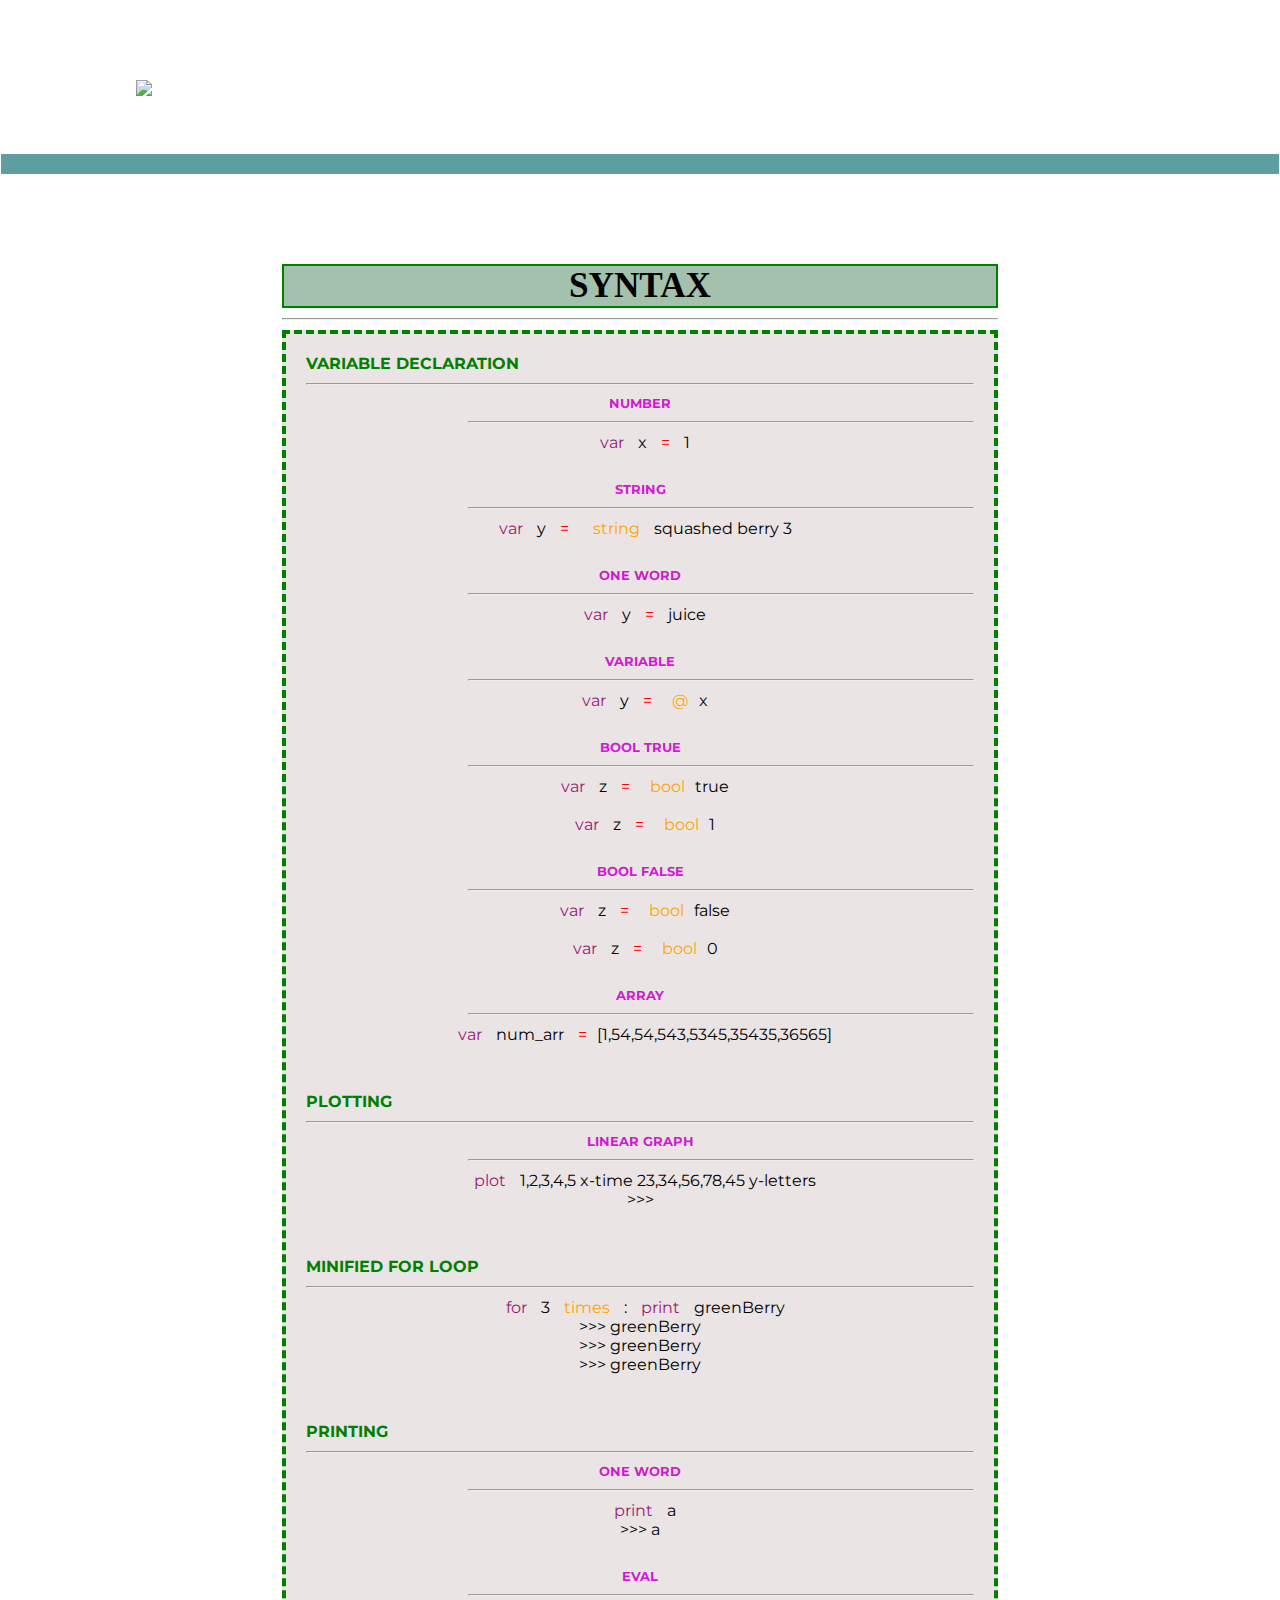
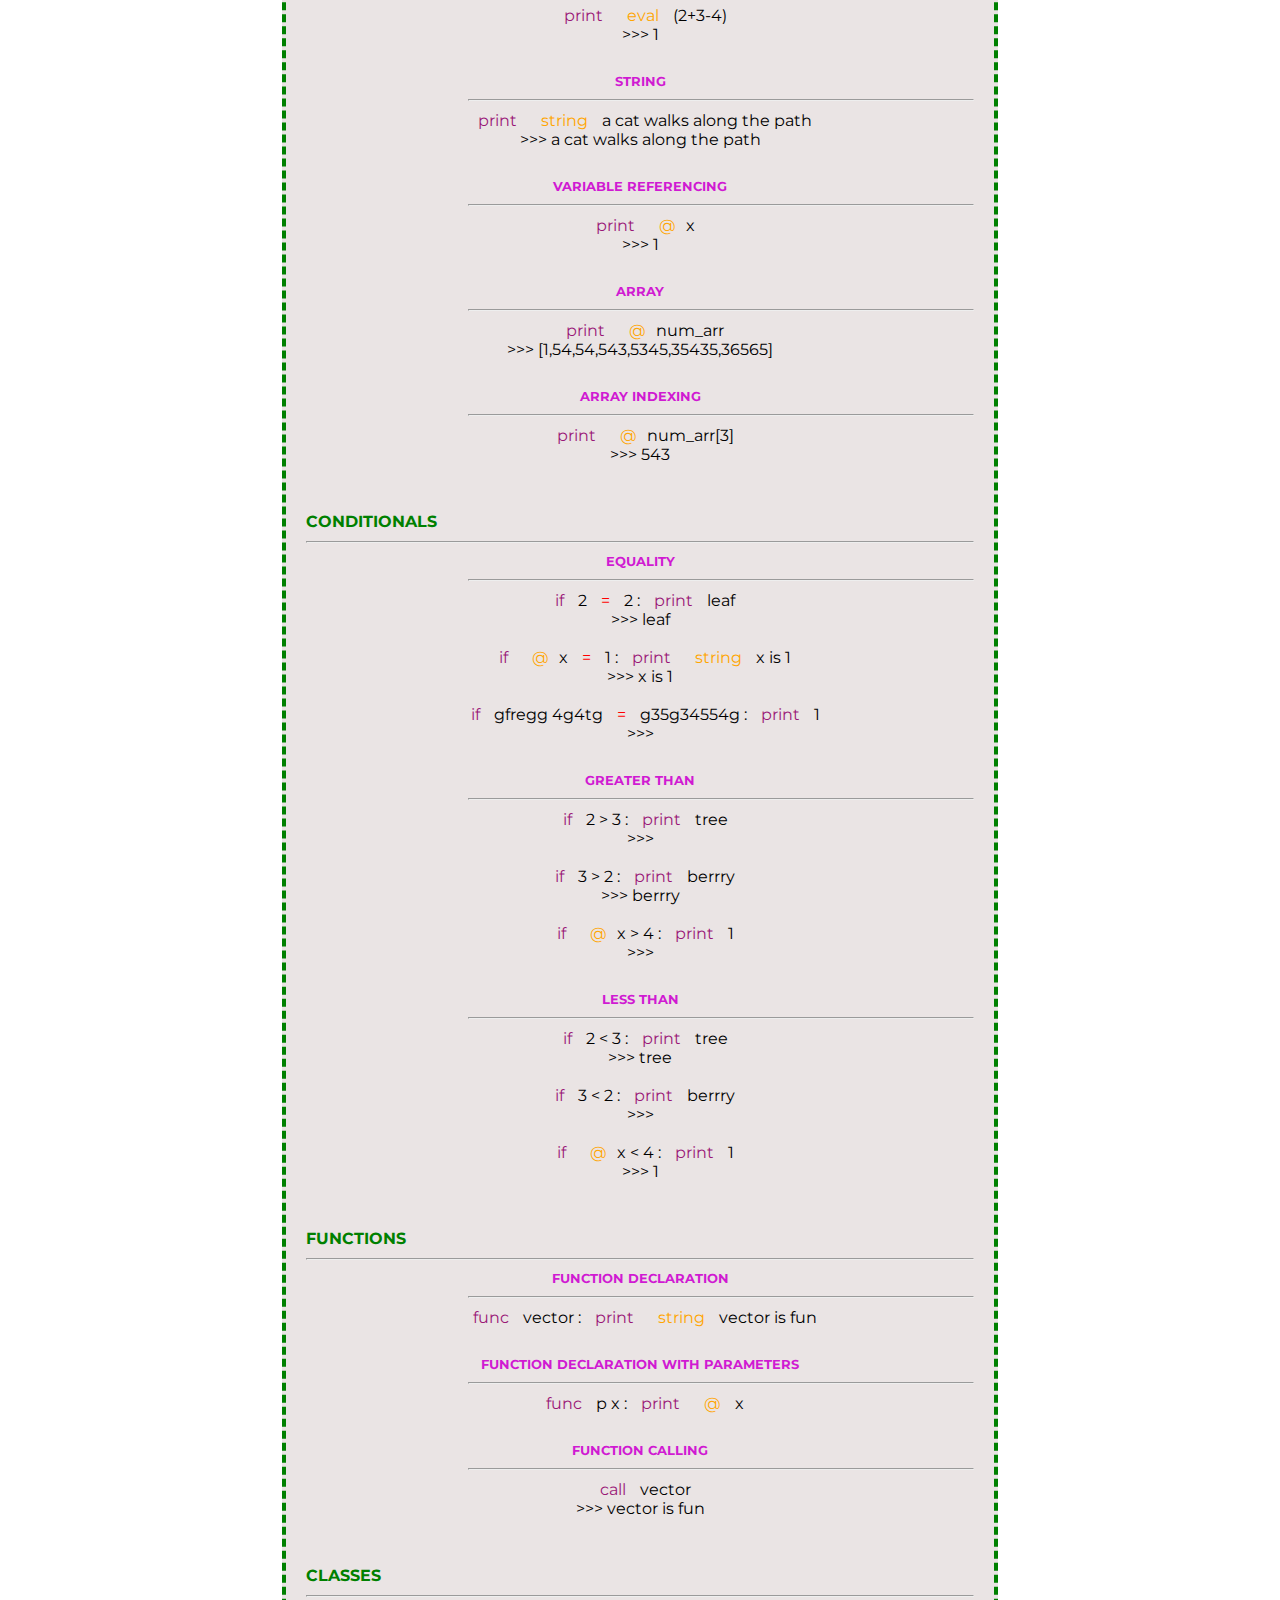
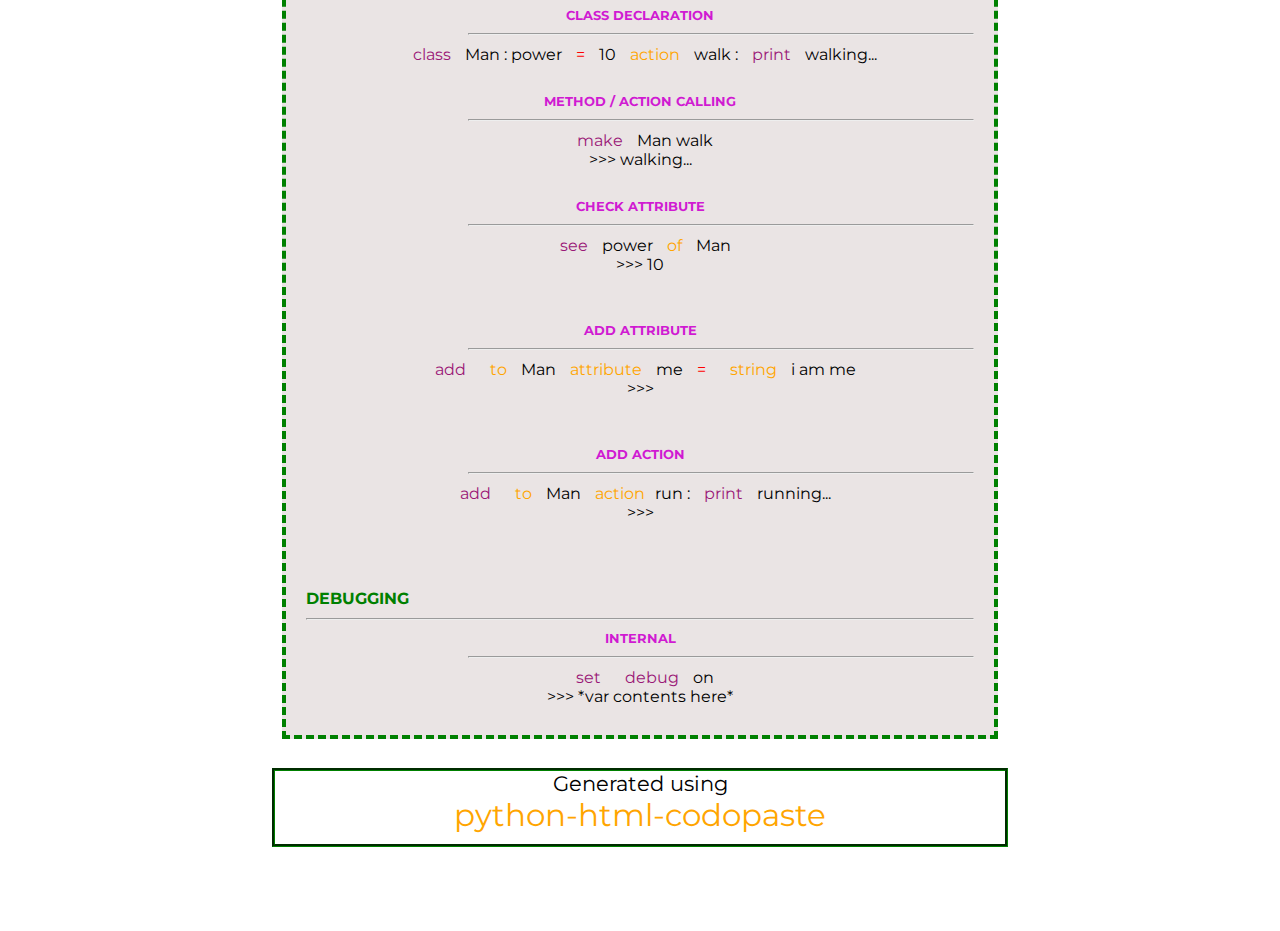
==== docs/syntax.html @ 0479516f "Merge pull request #37 from Dev49199/master" ====
<!DOCTYPE html>
<html>
	<head>
		<script src="https://code.jquery.com/jquery-3.1.1.js"></script>
		<link rel="stylesheet" href="https://cdnjs.cloudflare.com/ajax/libs/font-awesome/4.7.0/css/font-awesome.min.css">
		<link href='https://fonts.googleapis.com/css?family=Montserrat' rel='stylesheet' type='text/css'>
		<link rel="stylesheet" href="greenberry.css"/>
		<script type="text/javascript" src="greenberry.js"></script>
		<link rel="shortcut icon" href="favicon.ico" type="image/x-icon">
		<link rel="icon" href="favicon.ico" type="image/x-icon">
		<meta name="viewport" content="width=device-width, initial-scale=1.0">
		
		<title>GreenBerry - syntax</title>
	
		<script>
			$(function(){
				$("#nav").load("navBar.html"); 
				$("#nav2").load("navBar2.html");
			});
		</script>
	</head>
<body>
	
	<!--navigation-->
	<div id="nav">
		
	</div>
	
	<img id="logo" src="logo2.png" />
	
	<div id="nav2"></div>
	
	<div id="syntax">
	<div class="clean">
	<h3>SYNTAX</h3><hr><!--#eae4e4-->
	
	<div class="clean">
	<div id="syntaxContent">
	
	<div class="clean">
	<h4>variable declaration</h4><hr> 
	<div class="flow clean">
	<h5>number</h5><hr align="center" class="short-l"> 
	<span style ="color:#9a1777;">var</span> x <span style ="color:red;">=</span> 1</br>    </br>    
	
	<h5>string</h5><hr align="center" class="short-l"> 
	<span style ="color:#9a1777;">var</span> y <span style ="color:red;">=</span> <span style ="color:orange;">string</span> squashed berry 3</br>    </br>  
	
	<h5>one word</h5><hr align="center" class="short-l"> 
	<span style ="color:#9a1777;">var</span> y <span style ="color:red;">=</span> juice</br>    </br>
	
	<h5>variable</h5><hr align="center" class="short-l"> 
	<span style ="color:#9a1777;">var</span> y <span style ="color:red;">=</span><span style ="color:orange;">@</span>x</br>    </br>
	
	<h5>bool true</h5><hr align="center" class="short-l"> 
	<span style ="color:#9a1777;">var</span> z <span style ="color:red;">=</span><span style ="color:orange;">bool</span>true</br>    </br>
	<span style ="color:#9a1777;">var</span> z <span style ="color:red;">=</span><span style ="color:orange;">bool</span>1</br>    </br>
	
	<h5>bool false</h5><hr align="center" class="short-l"> 
	<span style ="color:#9a1777;">var</span> z <span style ="color:red;">=</span><span style ="color:orange;">bool</span>false</br>    </br>
	<span style ="color:#9a1777;">var</span> z <span style ="color:red;">=</span><span style ="color:orange;">bool</span>0</br>    </br>
	
	<h5>array</h5><hr align="center" class="short-l"> 
	<span style ="color:#9a1777;">var</span> num_arr <span style ="color:red;">=</span>[1,54,54,543,5345,35435,36565]</br>    </br>
	</div>      
	</div><br>
	
	
	<div class="clean ">
	<h4>plotting</h4><hr>  
	<h5>linear graph</h5><hr align="center" class="short-l"> 
	<span style ="color:#9a1777;">plot</span> 1,2,3,4,5 x-time 23,34,56,78,45 y-letters</br>    >>>  </br>    </br>    
	</div><br>
	
	
	<div class="clean ">
	<h4>minified for loop</h4><hr> 
	<span style ="color:#9a1777;">for</span> 3 <span style ="color:orange;">times</span> : <span style ="color:#9a1777;">print</span> greenBerry</br>    >>>  greenBerry</br>    >>>  greenBerry</br>    >>>  greenBerry</br></br>    
	</div><br>
	
	<div class="clean ">
	<h4>printing</h4><hr> 
	
	<h5>one word</h5><hr align="center" class="short-l"> 
	<span style ="color:#9a1777;">print</span> a</br>    >>>  a</br>    </br>   
	
	
	<h5>eval</h5><hr align="center" class="short-l"> 
	<span style ="color:#9a1777;">print</span> <span style ="color:orange;">eval</span> (2+3-4)</br>    >>>  1</br>    </br>    
	
	<h5>string</h5><hr align="center" class="short-l"> 
	<span style ="color:#9a1777;">print</span> <span style ="color:orange;">string</span> a cat walks along the path</br>    
	>>>  a cat walks along the path</br>    </br>
	
	<h5>variable referencing</h5><hr align="center" class="short-l"> 
	<span style ="color:#9a1777;">print</span> <span style ="color:orange;">@</span>x</br>    >>>  1</br>    </br>   
	
	<h5>array</h5><hr align="center" class="short-l"> 
	<span style ="color:#9a1777;">print</span> <span style ="color:orange;">@</span>num_arr</br>    >>>  [1,54,54,543,5345,35435,36565]</br>    </br>
	
	<h5>array indexing</h5><hr align="center" class="short-l"> 
	<span style ="color:#9a1777;">print</span> <span style ="color:orange;">@</span>num_arr[3]</br>    >>>  543</br>    </br>
	
	</div><br>    
	
	<div class="clean">
	<h4>conditionals</h4><hr> 
	
	
	<h5>equality</h5><hr align="center" class="short-l"> 
	<span style ="color:#9a1777;">if</span> 2 <span style ="color:red;">=</span> 2 : <span style ="color:#9a1777;">print</span> leaf</br>    >>>  leaf</br>    </br>    
	<span style ="color:#9a1777;">if</span> <span style ="color:orange;">@</span>x <span style ="color:red;">=</span> 1 : <span style ="color:#9a1777;">print</span> <span style ="color:orange;">string</span> x is 1</br>    >>>  x is 1</br>    </br>    
	<span style ="color:#9a1777;">if</span> gfregg 4g4tg <span style ="color:red;">=</span> g35g34554g : <span style ="color:#9a1777;">print</span> 1</br>    >>>  </br>    </br>  
	
	
	<h5>greater than</h5><hr align="center" class="short-l">  
	<span style ="color:#9a1777;">if</span> 2 > 3 : <span style ="color:#9a1777;">print</span> tree</br>    >>> </br>    </br>    
	<span style ="color:#9a1777;">if</span> 3 > 2 : <span style ="color:#9a1777;">print</span> berrry</br>    >>>  berrry</br>    </br>    
	<span style ="color:#9a1777;">if</span> <span style ="color:orange;">@</span>x > 4 : <span style ="color:#9a1777;">print</span> 1</br>    >>> </br>    </br>    
	
	<h5>less than</h5><hr align="center" class="short-l"> 
	<span style ="color:#9a1777;">if</span> 2 < 3 : <span style ="color:#9a1777;">print</span> tree</br>    >>>  tree</br>    </br>    
	<span style ="color:#9a1777;">if</span> 3 < 2 : <span style ="color:#9a1777;">print</span> berrry</br>    >>>  </br>    </br>    
	<span style ="color:#9a1777;">if</span> <span style ="color:orange;">@</span>x < 4 : <span style ="color:#9a1777;">print</span> 1</br>    >>>  1</br>    </br>   
	
	</div><br>
	
	
	<div class="clean">
	<h4>functions</h4><hr> 
	<h5>function declaration</h5><hr align="center" class="short-l"> 
	<span style ="color:#9a1777;">func</span> vector : <span style ="color:#9a1777;">print</span> <span style ="color:orange;">string</span> vector is fun</br>    </br>  
	
	<h5>function declaration with parameters</h5><hr align="center" class="short-l"> 
	<span style ="color:#9a1777;">func</span> p x : <span style ="color:#9a1777;">print</span> <span style ="color:orange;">@</span> x</br>    </br>  
	
	<h5>function calling</h5><hr align="center" class="short-l">  
	<span style ="color:#9a1777;">call</span> vector</br>    >>>  vector is fun</br>    </br>    
	</div><br>
	
	
	<div class="clean">
	<h4>classes</h4><hr> 
	<h5>class declaration</h5><hr align="center" class="short-l"> 
	<span style ="color:#9a1777;">class</span> Man : power <span style ="color:red;">=</span> 10 <span style ="color:orange;">action</span> walk : <span style ="color:#9a1777;">print</span> walking...</br>    </br> 
	
	<h5>method / action calling</h5><hr align="center" class="short-l"> 
	<span style ="color:#9a1777;">make</span> Man walk</br>    >>>  walking...</br>    </br>    
	
	<h5>check attribute</h5><hr align="center" class="short-l"> 
	<span style ="color:#9a1777;">see</span> power <span style ="color:orange;">of</span> Man</br>    >>>  10</br>    </br></br>
	
	<h5>add attribute</h5><hr align="center" class="short-l"> 
	<span style ="color:#9a1777;">add</span> <span style ="color:orange;">to</span> Man <span style ="color:orange;">attribute</span> me <span style ="color:red;">=</span> <span style ="color:orange;">string</span> i am me</br>    >>>  </br>    </br></br>
	
	<h5>add action</h5><hr align="center" class="short-l"> 
	<span style ="color:#9a1777;">add</span> <span style ="color:orange;">to</span> Man <span style ="color:orange;">action</span>run : <span style ="color:#9a1777;">print</span> running...</br>    >>>  </br>    </br></br>
	</div><br>
	
	<div class="clean">
	<h4>debugging</h4><hr>
	<h5>internal</h5><hr align="center" class="short-l"> 
	<span style ="color:#9a1777;">set</span> <span style ="color:#9a1777;">debug</span> on</br>    >>>  *var contents here*</br>    </br>  
	</div>
	
	
	</div>
	</div>
	<br><div id="promo" class="clean">Generated using <br><a style="color:orange;font-size:150%;" href="https://github.com/Abdur-rahmaanJ/Python-html-codopaste">python-html-codopaste</a><p>
	</div>
	</div>
</body>
</html>
---- docs/greenberry.css ----
@media only screen and (max-width: 800px) {
body {
	margin:0;
	padding:0;
}

#nav2 {
	display:none;
}

* {	
	text-decoration: none; 
	text-align: center;
	margin:10px;
	font-family: Montserrat;
	user-select:none;
	}
	
div {
	margin-top:30px;
	border: 5px solid green; 
	border-radius:10px;
	min-height: 50px;
	padding:10px;
}

#bdbg {
	border:none;
	margin:0;
	padding:0;
}
	
a{
	color:#ff99cc;
	padding:0px;
	margin:0px;
}

b{
	padding:0px;
	margin:0px;
}

li{
	margin-left:;
}
		
span{
	padding:10px;
	margin:0px;
}
		
h3{
	text-transform: uppercase;
}

h4{
	text-align: left;
	color:green; text-transform: uppercase;}
h5{
	color:#d01ad2; 
	text-transform:uppercase;
}

dt{
	color:green;
}
	
img{}
		
.fork {
	border-radius: 3px; 
	background-color: gray; 
	color:deeppink; 
	padding:4%;
	margin:0px;
	margin-right: 0px;
	text-align:center;
	word-wrap: break-word;
}

.title {
	color:green;
}

.tile {
	background-color:grey;
	margin:5px;
	border:none;
	border-radius: 5px;
	line-height: 50px;
	font-weight: bold;
	color:black;
	max-width:80%; 
}

#nav {
	border:none;
	border-radius:0px;
    position:fixed;
    padding-top:1%;
    padding-right:1%;
    padding-left:1%;
    padding-bottom:1%;
    top:0px;
    left: 0px;
    margin:0px;
    margin-left:-1%;
    margin-top:-1%;
    color:white;
    width:100%;
}

#bg{
	padding:0;
	margin:0;
	border:none;
	background:#a0d6b4 ;
	border-radius:0;
}

#btn {
	margin-top:1%;
	padding:0;
	border:none;
	position: absolute;
	left:5%;
	top:2%;
}

#btn span {
	width:15px;
	height:0.1px;
	padding-bottom:1%;
	margin-bottom:10%;
	background: white;
	display: block;
	border-radius:5px;
}

#btn:hover {
	cursor:pointer;
}

#nav a {
	display:block;
	background:#5f9ea0;
	width:150px;
	font-size:150%;
	font-family:monospace;
	padding-top:5px;
	padding-bottom:5px;
}

#nav_a {
	margin:0;
	padding:0;
	border:none;
	visibility:hidden;
}

a:hover {
	color:yellow;
}

a:active {
	color:orange;
}

a:visited {
	color:white;
}
a:link {
	color:white;
}

#logo {
	padding:0;
	border:none;
	margin-top:90px;
}

#todo li{
	font-family:san-serif;
	font-size:120%;
	margin-left:10%;
	text-align:left;
}

#todo ol li{
	font-family: cursive;
	text-shadow: 4px 4px 4px #aaa;
}

#bdbg p {
	font-family: cursive;
	text-shadow: 4px 4px 4px #aaa;
	font-size:120%;
}

.fa{
	line-height: 50px;
	 font-size: 20px; 
}

.clean{
	border:none;
	margin:0px;
	padding:0px;
	margin-right: 0px;
}
.short-l{
	margin-left: 25%
}
		
.subtile{
	max-width: 150px;
}

.group{ 
	border:1px solid gray;
	border-radius: 5px;
	margin-top:4%;
}
		
.button{
	border-radius:5px;
	background-color: black;
	color: white;
	line-height: 50px; 
	margin-top: 5px;
}
		
.i{
	border:5px solid orange;
}
		
.fa{
	line-height: 0px;
}
	
#fans{
	margin-bottom: 10px;
	margin-top:60px;
}

#syntax {
	margin-top:60px;
}

#changelog {
	margin-top:60px;
}

#syntaxContent {
	padding:0;
	text-align:left;
	word-wrap: break-word;
	border:none;
	background-color:#eae4e4;
}

#counter {
	float:center;
	padding:0;
	margin:0;
}

}

@media only screen and (min-width: 801px) {
body {
	margin:0px;
	padding:0px;
}

* {	
	text-decoration: none; 
	margin:10px;
	font-family: Montserrat;
	user-select:none;
}

b{
	padding:0px;
	margin:0px;
}
		
h3{
	text-transform: uppercase;
	font-size:220%;
	font-family:fantasy;
}

h4{
	text-align: left;
	color:green; 
	text-transform: 
	uppercase;
}

h5{
	color:#d01ad2; 
	text-transform:uppercase;
}

dt{
	color:green;
}
		
.fork {
	border-radius: 3px; 
	background-color: gray; 
	color:deeppink; 
	padding:1%;
	margin:0px;
	margin-right: 0px;
	text-align:center;
}

.title {
	color:green;
}

.tile {
	background-color:grey;
	margin:5px;
	border:none;
	border-radius: 5px;
	line-height: 50px;
	font-weight: bold;
	color:black;
	max-width:80%; 
}

#nav2 {
	margin:-0.75%;
	border:none;
	padding:10px;
	background-color:#5f9ea0;
	padding-left:3%;
}

#nav_a2 {
	margin:0px;
	border:none;
	padding:0px;
	font-size:130%;
}

#nav_a2 a {
	color:white;
	padding-right:4%;
}

#nav {
	display:none;
	border:none;
}

a:hover {
	color:yellow;
}

a:active {
	color:orange;
}

a:visited {
	color:grey;
}
a:link {
	color:orange;
}

#logo {
	padding:0;
	border:none;
	margin-top:70px;
	width:10%;
	margin-bottom:5%;
	margin-left:10%;
}

img {
	hide:center;
}

#bdbg {
	background:#a3c1ad;
	padding:0;
	margin:-0.75%;
	padding-left:20%;
	padding-right:20%;
	padding-top:2%;
	border-top:5px solid green;
}

#todo li{
	margin-left:10%;
	text-align:left;
}

#todo ol li{
	font-family: cursive;
	text-shadow: 4px 4px 4px #aaa;
	font-size: 22px;

}

#bdbg p {
	font-family: cursive;
	text-shadow: 4px 4px 4px #aaa;
	font-size: 22px;

}

.fa{
	line-height: 50px;
	 font-size: 20px; 
}

.clean{
	border:none;
	margin:0px;
	padding:0px;
	margin-right: 0px;
}

.clean h3 {
	background:#a3c1ad;
	text-align:center;
	border:2px solid green;
}
.short-l{
	margin-left: 25%
}
		
.subtile{
	max-width: 150px;
}

.group{ 
	border:1px solid gray;
	border-radius: 5px;
	margin-top:4%;
}
		
.button{
	border-radius:5px;
	background-color: black;
	color: white;
	line-height: 50px; 
	margin-top: 5px;
}
		
.i{
	border:5px solid orange;
}
		
.fa{
	line-height: 0px;
}

.name {
	color:green;
	font-family:Times New Roman;
	font-size:120%;
}
	
#fans{
	margin-bottom: 10px;
	margin-left:20%;
	margin-right:20%;
	text-align:center;
	margin-top:100px;
	border:4px dashed green;
	padding:2%;
}

#syntax {
	margin-top:100px;
	padding-left:20%;
	padding-right:20%;
}

#changelog {
	margin-top:100px;
	margin-left:20%;
	margin-right:20%;
	border:4px dashed green;
	margin-bottom:10%;
}

#syntaxContent {
	padding:10px;
	text-align:left;
	word-wrap: break-word;
	border:none;
	background-color:#eae4e4;
	border:4px dashed green;
	text-align:center;
}

#promo {
	text-align:center;
	border:3px groove green;
	font-size:130%;
	margin-bottom:10%;
}

#intro {
	float:left;
	margin-bottom:10%;
}

#modes {
	float:right;
	margin-bottom:10%;
}

#todo {
	float:left;
	margin-bottom:10%;
}

#history {
	float:right;
	margin-bottom:10%;
}

#counter {
	position:relative;
	top:1300px;
	left:80px;
}

}
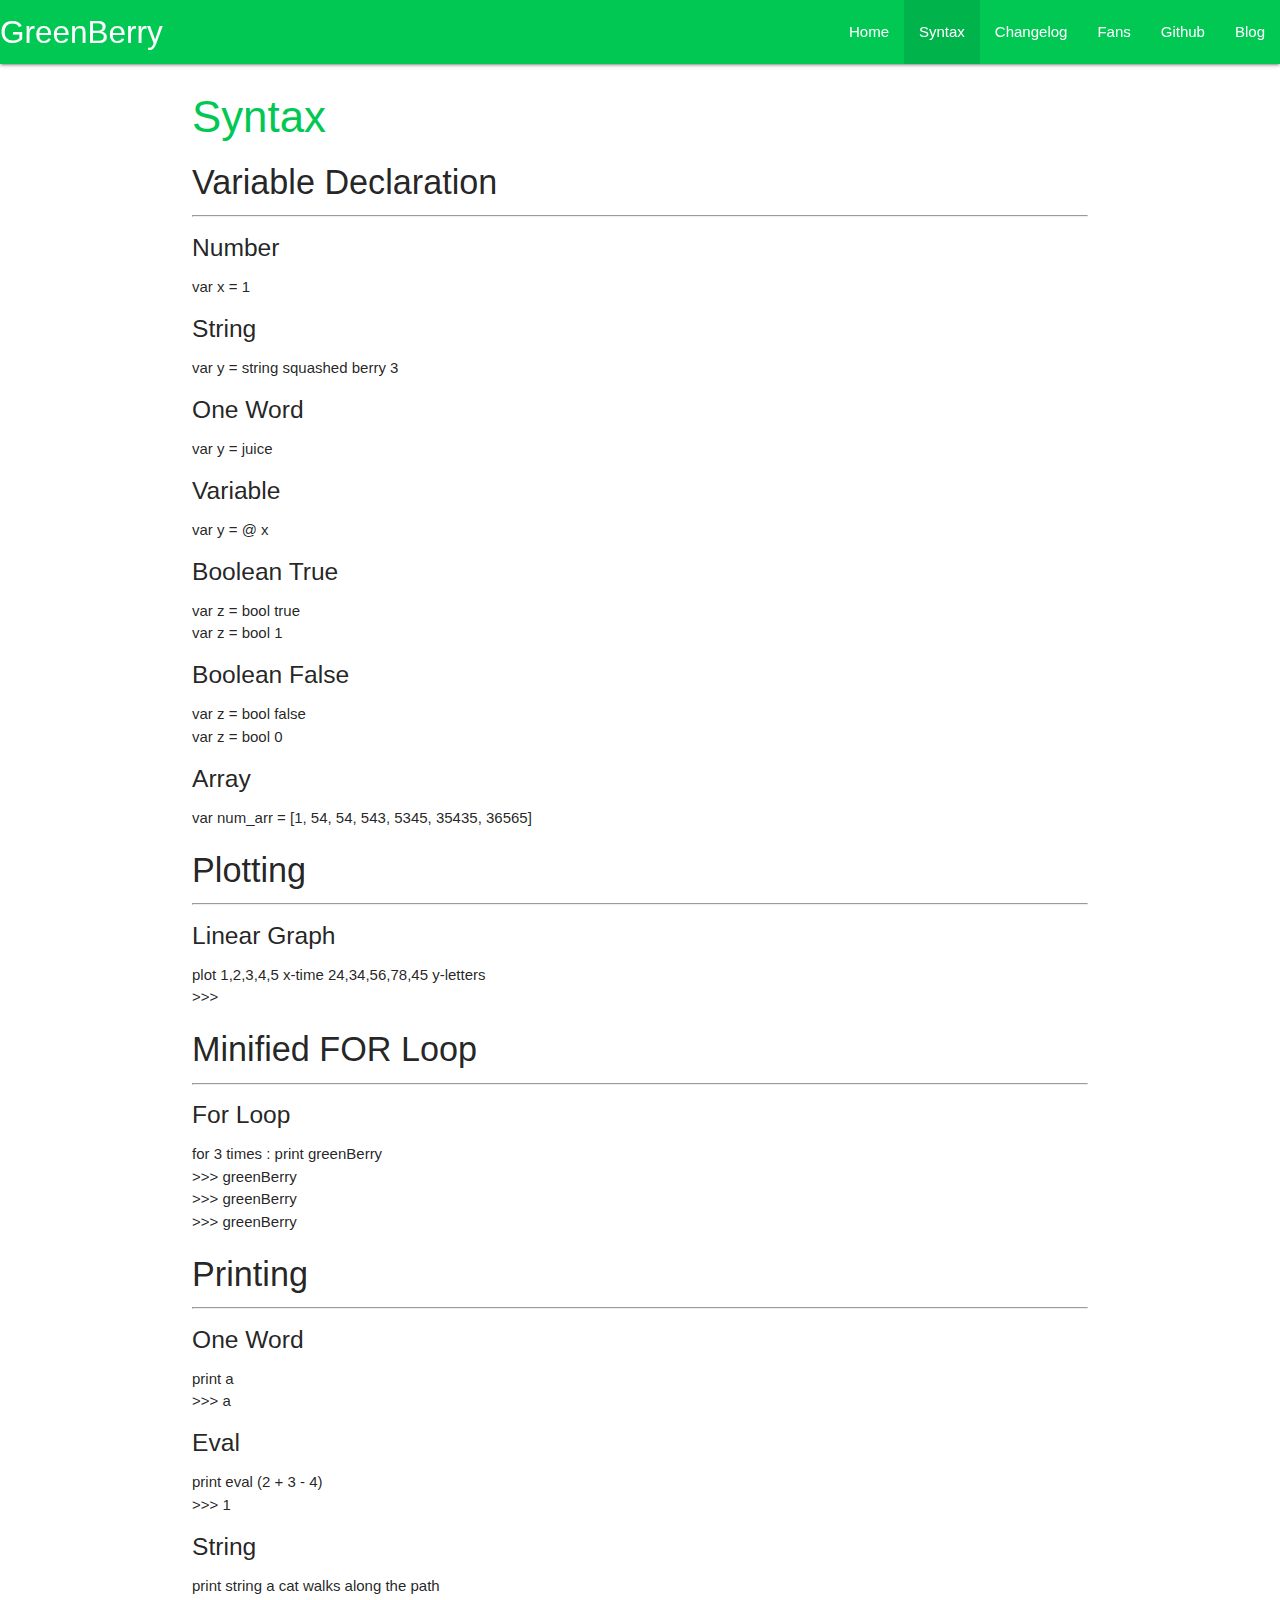
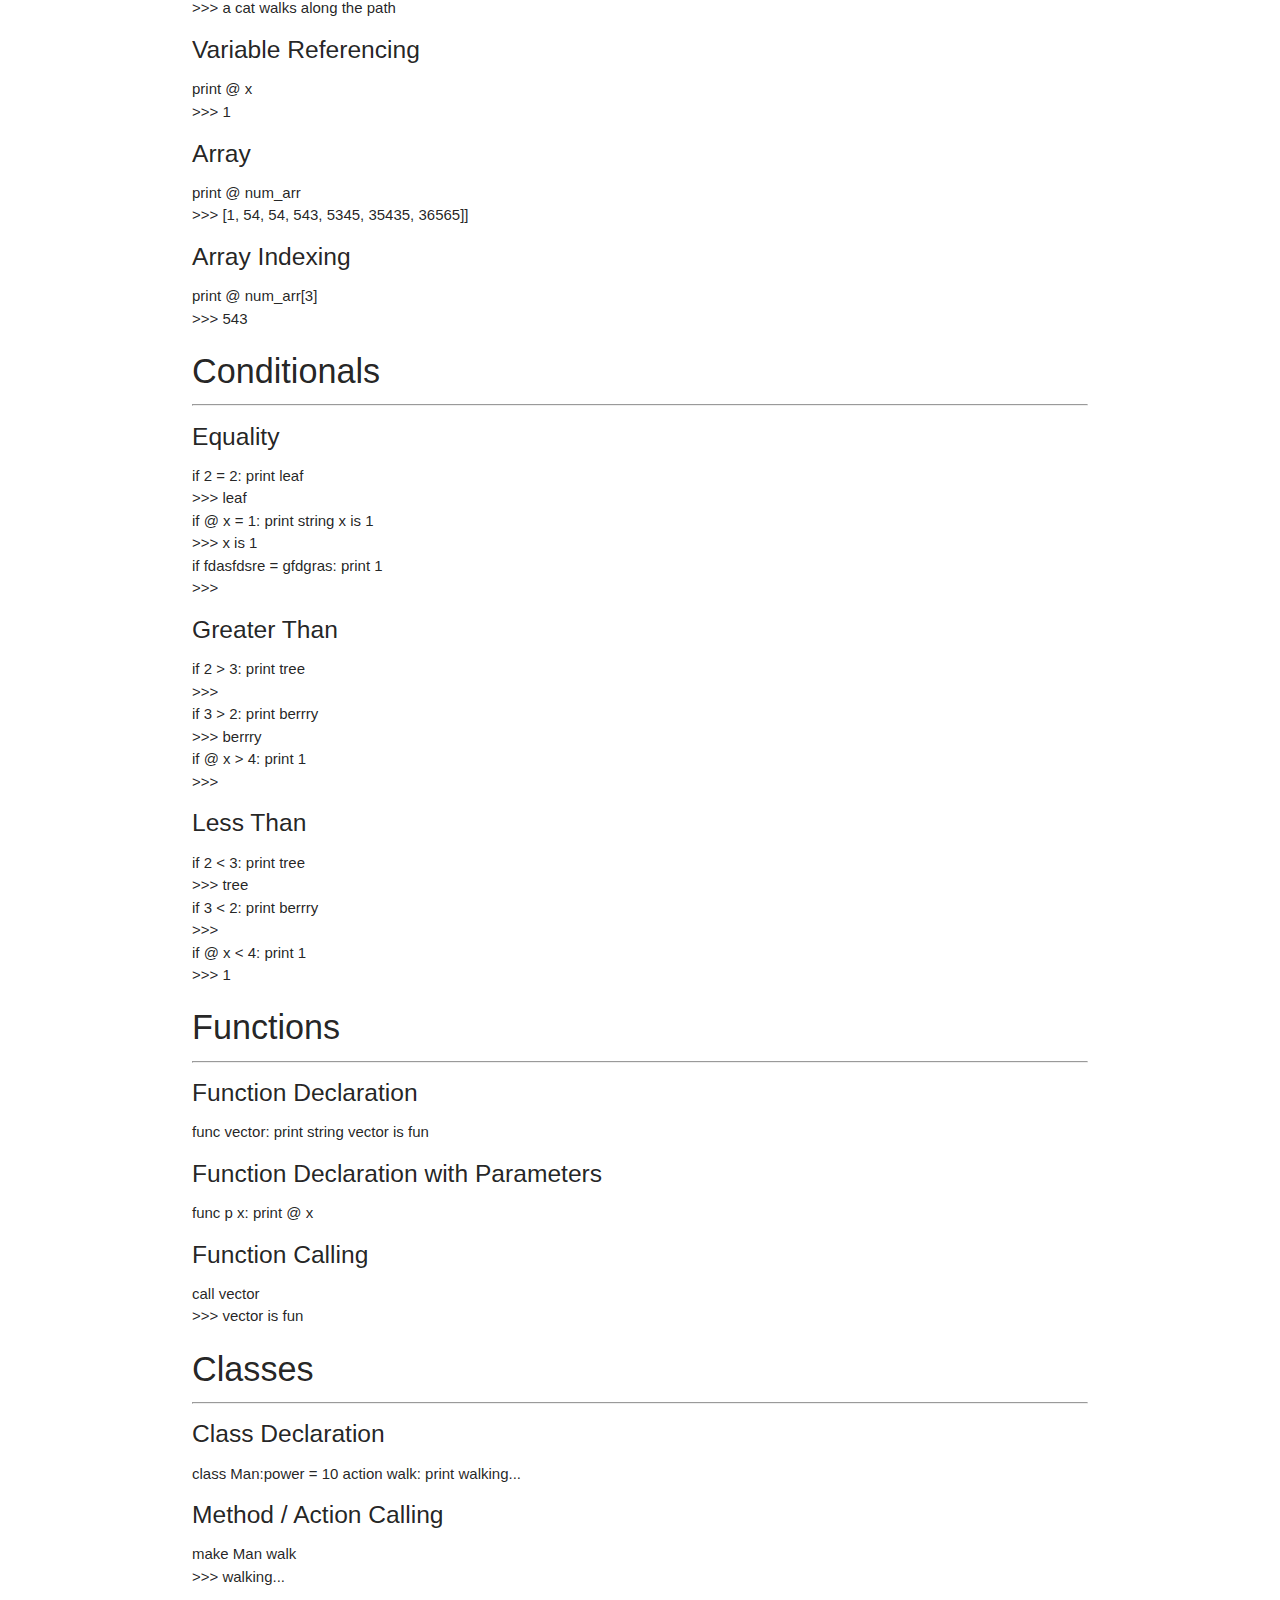
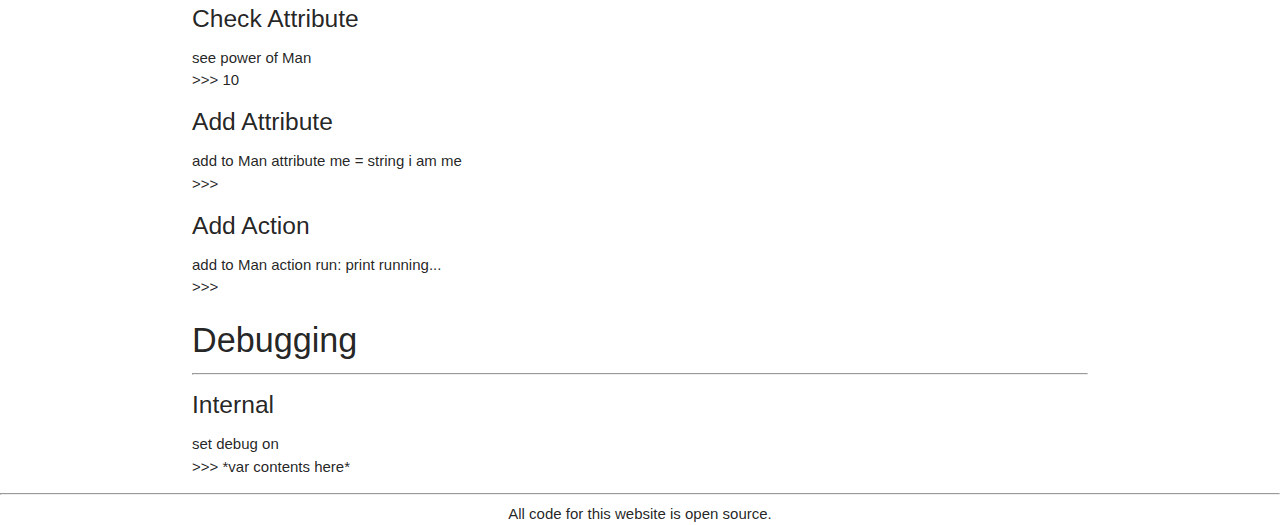
==== commit eb883537: "added doctype" ====
--- a/docs/syntax.html
+++ b/docs/syntax.html
@@ -1,173 +1,294 @@
 <!DOCTYPE html>
-<html>
-	<head>
-		<script src="https://code.jquery.com/jquery-3.1.1.js"></script>
-		<link rel="stylesheet" href="https://cdnjs.cloudflare.com/ajax/libs/font-awesome/4.7.0/css/font-awesome.min.css">
-		<link href='https://fonts.googleapis.com/css?family=Montserrat' rel='stylesheet' type='text/css'>
-		<link rel="stylesheet" href="greenberry.css"/>
-		<script type="text/javascript" src="greenberry.js"></script>
-		<link rel="shortcut icon" href="favicon.ico" type="image/x-icon">
-		<link rel="icon" href="favicon.ico" type="image/x-icon">
-		<meta name="viewport" content="width=device-width, initial-scale=1.0">
-		
-		<title>GreenBerry - syntax</title>
-	
-		<script>
-			$(function(){
-				$("#nav").load("navBar.html"); 
-				$("#nav2").load("navBar2.html");
-			});
-		</script>
-	</head>
+<html lang="en">
+
+<head>
+    <meta charset="UTF-8">
+    <meta name="viewport" content="width=device-width, initial-scale=1.0">
+    <meta http-equiv="X-UA-Compatible" content="ie=edge">
+    <meta name="description" content="A simple one-line statement programming language made with Python!">
+    <meta name="keywords" content="python,programming,language,open,source,github">
+    <title>GreenBerry</title>
+    <link rel="shortcut icon" href="favicon.ico" type="image/x-icon">
+    <link href="https://fonts.googleapis.com/icon?family=Material+Icons" rel="stylesheet">
+    <link rel="stylesheet" href="https://cdnjs.cloudflare.com/ajax/libs/materialize/1.0.0/css/materialize.min.css">
+    <link rel="stylesheet" href="./css/style.css">
+</head>
+
 <body>
-	
-	<!--navigation-->
-	<div id="nav">
-		
-	</div>
-	
-	<img id="logo" src="logo2.png" />
-	
-	<div id="nav2"></div>
-	
-	<div id="syntax">
-	<div class="clean">
-	<h3>SYNTAX</h3><hr><!--#eae4e4-->
-	
-	<div class="clean">
-	<div id="syntaxContent">
-	
-	<div class="clean">
-	<h4>variable declaration</h4><hr> 
-	<div class="flow clean">
-	<h5>number</h5><hr align="center" class="short-l"> 
-	<span style ="color:#9a1777;">var</span> x <span style ="color:red;">=</span> 1</br>    </br>    
-	
-	<h5>string</h5><hr align="center" class="short-l"> 
-	<span style ="color:#9a1777;">var</span> y <span style ="color:red;">=</span> <span style ="color:orange;">string</span> squashed berry 3</br>    </br>  
-	
-	<h5>one word</h5><hr align="center" class="short-l"> 
-	<span style ="color:#9a1777;">var</span> y <span style ="color:red;">=</span> juice</br>    </br>
-	
-	<h5>variable</h5><hr align="center" class="short-l"> 
-	<span style ="color:#9a1777;">var</span> y <span style ="color:red;">=</span><span style ="color:orange;">@</span>x</br>    </br>
-	
-	<h5>bool true</h5><hr align="center" class="short-l"> 
-	<span style ="color:#9a1777;">var</span> z <span style ="color:red;">=</span><span style ="color:orange;">bool</span>true</br>    </br>
-	<span style ="color:#9a1777;">var</span> z <span style ="color:red;">=</span><span style ="color:orange;">bool</span>1</br>    </br>
-	
-	<h5>bool false</h5><hr align="center" class="short-l"> 
-	<span style ="color:#9a1777;">var</span> z <span style ="color:red;">=</span><span style ="color:orange;">bool</span>false</br>    </br>
-	<span style ="color:#9a1777;">var</span> z <span style ="color:red;">=</span><span style ="color:orange;">bool</span>0</br>    </br>
-	
-	<h5>array</h5><hr align="center" class="short-l"> 
-	<span style ="color:#9a1777;">var</span> num_arr <span style ="color:red;">=</span>[1,54,54,543,5345,35435,36565]</br>    </br>
-	</div>      
-	</div><br>
-	
-	
-	<div class="clean ">
-	<h4>plotting</h4><hr>  
-	<h5>linear graph</h5><hr align="center" class="short-l"> 
-	<span style ="color:#9a1777;">plot</span> 1,2,3,4,5 x-time 23,34,56,78,45 y-letters</br>    >>>  </br>    </br>    
-	</div><br>
-	
-	
-	<div class="clean ">
-	<h4>minified for loop</h4><hr> 
-	<span style ="color:#9a1777;">for</span> 3 <span style ="color:orange;">times</span> : <span style ="color:#9a1777;">print</span> greenBerry</br>    >>>  greenBerry</br>    >>>  greenBerry</br>    >>>  greenBerry</br></br>    
-	</div><br>
-	
-	<div class="clean ">
-	<h4>printing</h4><hr> 
-	
-	<h5>one word</h5><hr align="center" class="short-l"> 
-	<span style ="color:#9a1777;">print</span> a</br>    >>>  a</br>    </br>   
-	
-	
-	<h5>eval</h5><hr align="center" class="short-l"> 
-	<span style ="color:#9a1777;">print</span> <span style ="color:orange;">eval</span> (2+3-4)</br>    >>>  1</br>    </br>    
-	
-	<h5>string</h5><hr align="center" class="short-l"> 
-	<span style ="color:#9a1777;">print</span> <span style ="color:orange;">string</span> a cat walks along the path</br>    
-	>>>  a cat walks along the path</br>    </br>
-	
-	<h5>variable referencing</h5><hr align="center" class="short-l"> 
-	<span style ="color:#9a1777;">print</span> <span style ="color:orange;">@</span>x</br>    >>>  1</br>    </br>   
-	
-	<h5>array</h5><hr align="center" class="short-l"> 
-	<span style ="color:#9a1777;">print</span> <span style ="color:orange;">@</span>num_arr</br>    >>>  [1,54,54,543,5345,35435,36565]</br>    </br>
-	
-	<h5>array indexing</h5><hr align="center" class="short-l"> 
-	<span style ="color:#9a1777;">print</span> <span style ="color:orange;">@</span>num_arr[3]</br>    >>>  543</br>    </br>
-	
-	</div><br>    
-	
-	<div class="clean">
-	<h4>conditionals</h4><hr> 
-	
-	
-	<h5>equality</h5><hr align="center" class="short-l"> 
-	<span style ="color:#9a1777;">if</span> 2 <span style ="color:red;">=</span> 2 : <span style ="color:#9a1777;">print</span> leaf</br>    >>>  leaf</br>    </br>    
-	<span style ="color:#9a1777;">if</span> <span style ="color:orange;">@</span>x <span style ="color:red;">=</span> 1 : <span style ="color:#9a1777;">print</span> <span style ="color:orange;">string</span> x is 1</br>    >>>  x is 1</br>    </br>    
-	<span style ="color:#9a1777;">if</span> gfregg 4g4tg <span style ="color:red;">=</span> g35g34554g : <span style ="color:#9a1777;">print</span> 1</br>    >>>  </br>    </br>  
-	
-	
-	<h5>greater than</h5><hr align="center" class="short-l">  
-	<span style ="color:#9a1777;">if</span> 2 > 3 : <span style ="color:#9a1777;">print</span> tree</br>    >>> </br>    </br>    
-	<span style ="color:#9a1777;">if</span> 3 > 2 : <span style ="color:#9a1777;">print</span> berrry</br>    >>>  berrry</br>    </br>    
-	<span style ="color:#9a1777;">if</span> <span style ="color:orange;">@</span>x > 4 : <span style ="color:#9a1777;">print</span> 1</br>    >>> </br>    </br>    
-	
-	<h5>less than</h5><hr align="center" class="short-l"> 
-	<span style ="color:#9a1777;">if</span> 2 < 3 : <span style ="color:#9a1777;">print</span> tree</br>    >>>  tree</br>    </br>    
-	<span style ="color:#9a1777;">if</span> 3 < 2 : <span style ="color:#9a1777;">print</span> berrry</br>    >>>  </br>    </br>    
-	<span style ="color:#9a1777;">if</span> <span style ="color:orange;">@</span>x < 4 : <span style ="color:#9a1777;">print</span> 1</br>    >>>  1</br>    </br>   
-	
-	</div><br>
-	
-	
-	<div class="clean">
-	<h4>functions</h4><hr> 
-	<h5>function declaration</h5><hr align="center" class="short-l"> 
-	<span style ="color:#9a1777;">func</span> vector : <span style ="color:#9a1777;">print</span> <span style ="color:orange;">string</span> vector is fun</br>    </br>  
-	
-	<h5>function declaration with parameters</h5><hr align="center" class="short-l"> 
-	<span style ="color:#9a1777;">func</span> p x : <span style ="color:#9a1777;">print</span> <span style ="color:orange;">@</span> x</br>    </br>  
-	
-	<h5>function calling</h5><hr align="center" class="short-l">  
-	<span style ="color:#9a1777;">call</span> vector</br>    >>>  vector is fun</br>    </br>    
-	</div><br>
-	
-	
-	<div class="clean">
-	<h4>classes</h4><hr> 
-	<h5>class declaration</h5><hr align="center" class="short-l"> 
-	<span style ="color:#9a1777;">class</span> Man : power <span style ="color:red;">=</span> 10 <span style ="color:orange;">action</span> walk : <span style ="color:#9a1777;">print</span> walking...</br>    </br> 
-	
-	<h5>method / action calling</h5><hr align="center" class="short-l"> 
-	<span style ="color:#9a1777;">make</span> Man walk</br>    >>>  walking...</br>    </br>    
-	
-	<h5>check attribute</h5><hr align="center" class="short-l"> 
-	<span style ="color:#9a1777;">see</span> power <span style ="color:orange;">of</span> Man</br>    >>>  10</br>    </br></br>
-	
-	<h5>add attribute</h5><hr align="center" class="short-l"> 
-	<span style ="color:#9a1777;">add</span> <span style ="color:orange;">to</span> Man <span style ="color:orange;">attribute</span> me <span style ="color:red;">=</span> <span style ="color:orange;">string</span> i am me</br>    >>>  </br>    </br></br>
-	
-	<h5>add action</h5><hr align="center" class="short-l"> 
-	<span style ="color:#9a1777;">add</span> <span style ="color:orange;">to</span> Man <span style ="color:orange;">action</span>run : <span style ="color:#9a1777;">print</span> running...</br>    >>>  </br>    </br></br>
-	</div><br>
-	
-	<div class="clean">
-	<h4>debugging</h4><hr>
-	<h5>internal</h5><hr align="center" class="short-l"> 
-	<span style ="color:#9a1777;">set</span> <span style ="color:#9a1777;">debug</span> on</br>    >>>  *var contents here*</br>    </br>  
-	</div>
-	
-	
-	</div>
-	</div>
-	<br><div id="promo" class="clean">Generated using <br><a style="color:orange;font-size:150%;" href="https://github.com/Abdur-rahmaanJ/Python-html-codopaste">python-html-codopaste</a><p>
-	</div>
-	</div>
+    <div class="navbar-fixed">
+        <nav class="green accent-4">
+            <div class="nav-wrapper">
+                <a href="./" class="brand-logo">GreenBerry</a>
+                <a href="#" data-target="mobile-nav" class="sidenav-trigger"><i class="material-icons">menu</i></a>
+                <ul id="nav-mobile" class="right hide-on-med-and-down">
+                    <li><a href="./">Home</a></li>
+                    <li class="active"><a href="syntax.html">Syntax</a></li>
+                    <li><a href="changelog.html">Changelog</a></li>
+                    <li><a href="fans.html">Fans</a></li>
+                    <li><a href="https://github.com/Abdur-rahmaanJ/greenBerry">Github</a></li>
+                    <li><a href="http://abdurrahmaanjanhangeer.wordpress.com/">Blog</a></li>
+                </ul>
+            </div>
+        </nav>
+    </div>
+    <ul class="sidenav" id="mobile-nav">
+        <li><a href="./">Home</a></li>
+        <li class="active"><a href="syntax.html">Syntax</a></li>
+        <li><a href="changelog.html">Changelog</a></li>
+        <li><a href="fans.html">Fans</a></li>
+        <li><a href="https://github.com/Abdur-rahmaanJ/greenBerry">Github</a></li>
+        <li><a href="http://abdurrahmaanjanhangeer.wordpress.com/">Blog</a></li>
+    </ul>
+    <div id="syntax-content" class="container">
+        <h3 class="green-text text-accent-4">Syntax</h3>
+        <div class="syntax-section">
+            <h4>Variable Declaration</h4>
+            <hr>
+            <h5>Number</h5>
+            <p class="code">
+                <span class="code-keyword">var</span> <span class="code-variable">x</span> = <span class="code-number">1</span>
+            </p>
+            <h5>String</h5>
+            <p class="code">
+                <span class="code-keyword">var</span> <span class="code-variable">y</span> = <span class="code-keyword">string</span>
+                <span class="code-string">squashed berry 3</span>
+            </p>
+            <h5>One Word</h5>
+            <p class="code">
+                <span class="code-keyword">var</span> <span class="code-variable">y</span> = <span class="code-string">juice</span>
+            </p>
+            <h5>Variable</h5>
+            <p class="code">
+                <span class="code-keyword">var</span> <span class="code-variable">y</span> = <span class="code-keyword">@</span>
+                <span class="code-variable">x</span>
+            </p>
+            <h5>Boolean True</h5>
+            <p class="code">
+                <span class="code-keyword">var</span> <span class="code-variable">z</span> = <span class="code-keyword">bool</span>
+                <span class="code-bool">true</span>
+                <br>
+                <span class="code-keyword">var</span> <span class="code-variable">z</span> = <span class="code-keyword">bool</span>
+                <span class="code-number">1</span>
+            </p>
+            <h5>Boolean False</h5>
+            <p class="code">
+                <span class="code-keyword">var</span> <span class="code-variable">z</span> = <span class="code-keyword">bool</span>
+                <span class="code-bool">false</span>
+                <br>
+                <span class="code-keyword">var</span> <span class="code-variable">z</span> = <span class="code-keyword">bool</span>
+                <span class="code-number">0</span>
+            </p>
+            <h5>Array</h5>
+            <p class="code">
+                <span class="code-keyword">var</span> <span class="code-variable">num_arr</span> = <span class="code-number">[1,
+                    54, 54, 543, 5345, 35435, 36565]</span>
+            </p>
+        </div>
+        <div class="syntax-section">
+            <h4>Plotting</h4>
+            <hr>
+            <h5>Linear Graph</h5>
+            <p class="code">
+                <span class="code-keyword">plot</span> 1,2,3,4,5 x-time 24,34,56,78,45 y-letters
+                <br>
+                >>>
+            </p>
+        </div>
+        <div class="syntax-section">
+            <h4>Minified FOR Loop</h4>
+            <hr>
+            <h5>For Loop</h5>
+            <p class="code">
+                <span class="code-keyword">for</span> <span class="code-number">3</span> <span class="code-keyword">times</span>
+                : <span class="code-keyword">print</span> <span class="code-string">greenBerry</span>
+                <br>
+                >>> greenBerry <br>
+                >>> greenBerry <br>
+                >>> greenBerry
+            </p>
+        </div>
+        <div class="syntax-section">
+            <h4>Printing</h4>
+            <hr>
+            <h5>One Word</h5>
+            <p class="code">
+                <span class="code-keyword">print</span> <span class="code-variable">a</span>
+                <br>
+                >>> a
+            </p>
+            <h5>Eval</h5>
+            <p class="code">
+                <span class="code-keyword">print</span> <span class="code-variable">eval</span> <span class="code-number">(2
+                    + 3 - 4)</span>
+                <br>
+                >>> 1
+            </p>
+            <h5>String</h5>
+            <p class="code">
+                <span class="code-keyword">print</span> <span class="code-variable">string</span> <span class="code-string">a
+                    cat walks along the path</span>
+                <br>
+                >>> a cat walks along the path
+            </p>
+            <h5>Variable Referencing</h5>
+            <p class="code">
+                <span class="code-keyword">print</span> <span class="code-keyword">@</span> <span class="code-variable">x</span>
+                <br>
+                >>> 1
+            </p>
+            <h5>Array</h5>
+            <p class="code">
+                <span class="code-keyword">print</span> <span class="code-keyword">@</span> <span class="code-variable">num_arr</span>
+                <br>
+                >>> [1, 54, 54, 543, 5345, 35435, 36565]]
+            </p>
+            <h5>Array Indexing</h5>
+            <p class="code">
+                <span class="code-keyword">print</span> <span class="code-keyword">@</span> <span class="code-variable">num_arr</span><span
+                    class="code-number">[3]</span>
+                <br>
+                >>> 543
+            </p>
+        </div>
+        <div class="syntax-section">
+            <h4>Conditionals</h4>
+            <hr>
+            <h5>Equality</h5>
+            <p class="code">
+                <span class="code-keyword">if</span> <span class="code-number">2</span> = <span class="code-number">2</span>:
+                <span class="code-keyword">print</span> <span class="code-string">leaf</span>
+                <br>
+                >>> leaf
+                <br>
+                <span class="code-keyword">if</span> <span class="code-keyword">@</span> <span class="code-variable">x</span>
+                = <span class="code-number">1</span>: <span class="code-keyword">print</span> <span class="code-variable">string</span>
+                <span class="code-string">x is 1</span>
+                <br>
+                >>> x is 1
+                <br>
+                <span class="code-keyword">if</span> <span class="code-string">fdasfdsre</span> = <span class="code-string">gfdgras</span>:
+                <span class="code-keyword">print</span> <span class="code-number">1</span>
+                <br>
+                >>>
+            </p>
+            <h5>Greater Than</h5>
+            <p class="code">
+                <span class="code-keyword">if</span> <span class="code-number">2</span> > <span class="code-number">3</span>:
+                <span class="code-keyword">print</span> <span class="code-string">tree</span>
+                <br>
+                >>>
+                <br>
+                <span class="code-keyword">if</span> <span class="code-number">3</span> > <span class="code-number">2</span>:
+                <span class="code-keyword">print</span> <span class="code-string">berrry</span>
+                <br>
+                >>> berrry
+                <br>
+                <span class="code-keyword">if</span> <span class="code-keyword">@</span> <span class="code-variable">x</span>
+                > <span class="code-number">4</span>:
+                <span class="code-keyword">print</span> <span class="code-number">1</span>
+                <br>
+                >>>
+            </p>
+            <h5>Less Than</h5>
+            <p class="code">
+                <span class="code-keyword">if</span> <span class="code-number">2</span>
+                &lt; <span class="code-number">3</span>:
+                <span class="code-keyword">print</span> <span class="code-string">tree</span>
+                <br>
+                >>> tree
+                <br>
+                <span class="code-keyword">if</span> <span class="code-number">3</span>
+                &lt; <span class="code-number">2</span>:
+                <span class="code-keyword">print</span> <span class="code-string">berrry</span>
+                <br>
+                >>>
+                <br>
+                <span class="code-keyword">if</span> <span class="code-keyword">@</span> <span class="code-variable">x</span>
+                &lt; <span class="code-number">4</span>:
+                <span class="code-keyword">print</span> <span class="code-number">1</span>
+                <br>
+                >>> 1
+            </p>
+        </div>
+        <div class="syntax-section">
+            <h4>Functions</h4>
+            <hr>
+            <h5>Function Declaration</h5>
+            <p class="code">
+                <span class="code-keyword">func</span> <span class="code-variable">vector</span>: <span class="code-keyword">print</span>
+                <span class="code-variable">string</span> <span class="code-string">vector is fun</span>
+            </p>
+            <h5>Function Declaration with Parameters</h5>
+            <p class="code">
+                <span class="code-keyword">func</span> <span class="code-variable">p x</span>: <span class="code-keyword">print</span>
+                <span class="code-keyword">@</span> <span class="code-variable">x</span>
+            </p>
+            <h5>Function Calling</h5>
+            <p class="code">
+                <span class="code-keyword">call</span> <span class="code-variable">vector</span>
+                <br>
+                >>> vector is fun
+            </p>
+        </div>
+        <div class="syntax-section">
+            <h4>Classes</h4>
+            <hr>
+            <h5>Class Declaration</h5>
+            <p class="code">
+                <span class="code-keyword">class</span> <span class="code-variable">Man</span>:<span class="code-variable">power</span>
+                = <span class="code-number">10</span> <span class="code-keyword">action</span> <span class="code-variable">walk</span>:
+                <span class="code-keyword">print</span> <span class="code-string">walking...</span>
+            </p>
+            <h5>Method / Action Calling</h5>
+            <p class="code">
+                <span class="code-keyword">make</span> <span class="code-variable">Man walk</span>
+                <br>
+                >>> walking...
+            </p>
+            <h5>Check Attribute</h5>
+            <p class="code">
+                <span class="code-keyword">see</span> <span class="code-variable">power</span> <span class="code-keyword">of</span>
+                <span class="code-variable">Man</span>
+                <br>
+                >>> 10
+            </p>
+            <h5>Add Attribute</h5>
+            <p class="code">
+                <span class="code-keyword">add to</span> <span class="code-variable">Man</span> <span class="code-keyword">attribute</span>
+                <span class="code-variable">me</span> = <span class="code-keyword">string</span> <span class="code-string">i
+                    am me</span>
+                <br>
+                >>>
+            </p>
+            <h5>Add Action</h5>
+            <p class="code">
+                <span class="code-keyword">add to</span> <span class="code-variable">Man</span> <span class="code-keyword">action</span>
+                <span class="code-variable">run</span>: <span class="code-keyword">print</span> <span class="code-string">running...</span>
+                <br>
+                >>>
+            </p>
+        </div>
+        <div class="syntax-section">
+            <h4>Debugging</h4>
+            <hr>
+            <h5>Internal</h5>
+            <p class="code">
+                <span class="code-keyword">set debug</span> <span class="code-bool">on</span>
+                <br>
+                >>> *var contents here*
+            </p>
+        </div>
+    </div>
+    <footer>
+        <hr>
+        <div class="center-align">
+            All code for this website is open source.
+        </div>
+    </footer>
+    <script src="https://cdnjs.cloudflare.com/ajax/libs/jquery/3.3.1/jquery.min.js" integrity="sha256-FgpCb/KJQlLNfOu91ta32o/NMZxltwRo8QtmkMRdAu8="
+        crossorigin="anonymous"></script>
+    <script src="https://cdnjs.cloudflare.com/ajax/libs/materialize/1.0.0/js/materialize.min.js"></script>
+    <script src="./js/script.js"></script>
 </body>
+
 </html>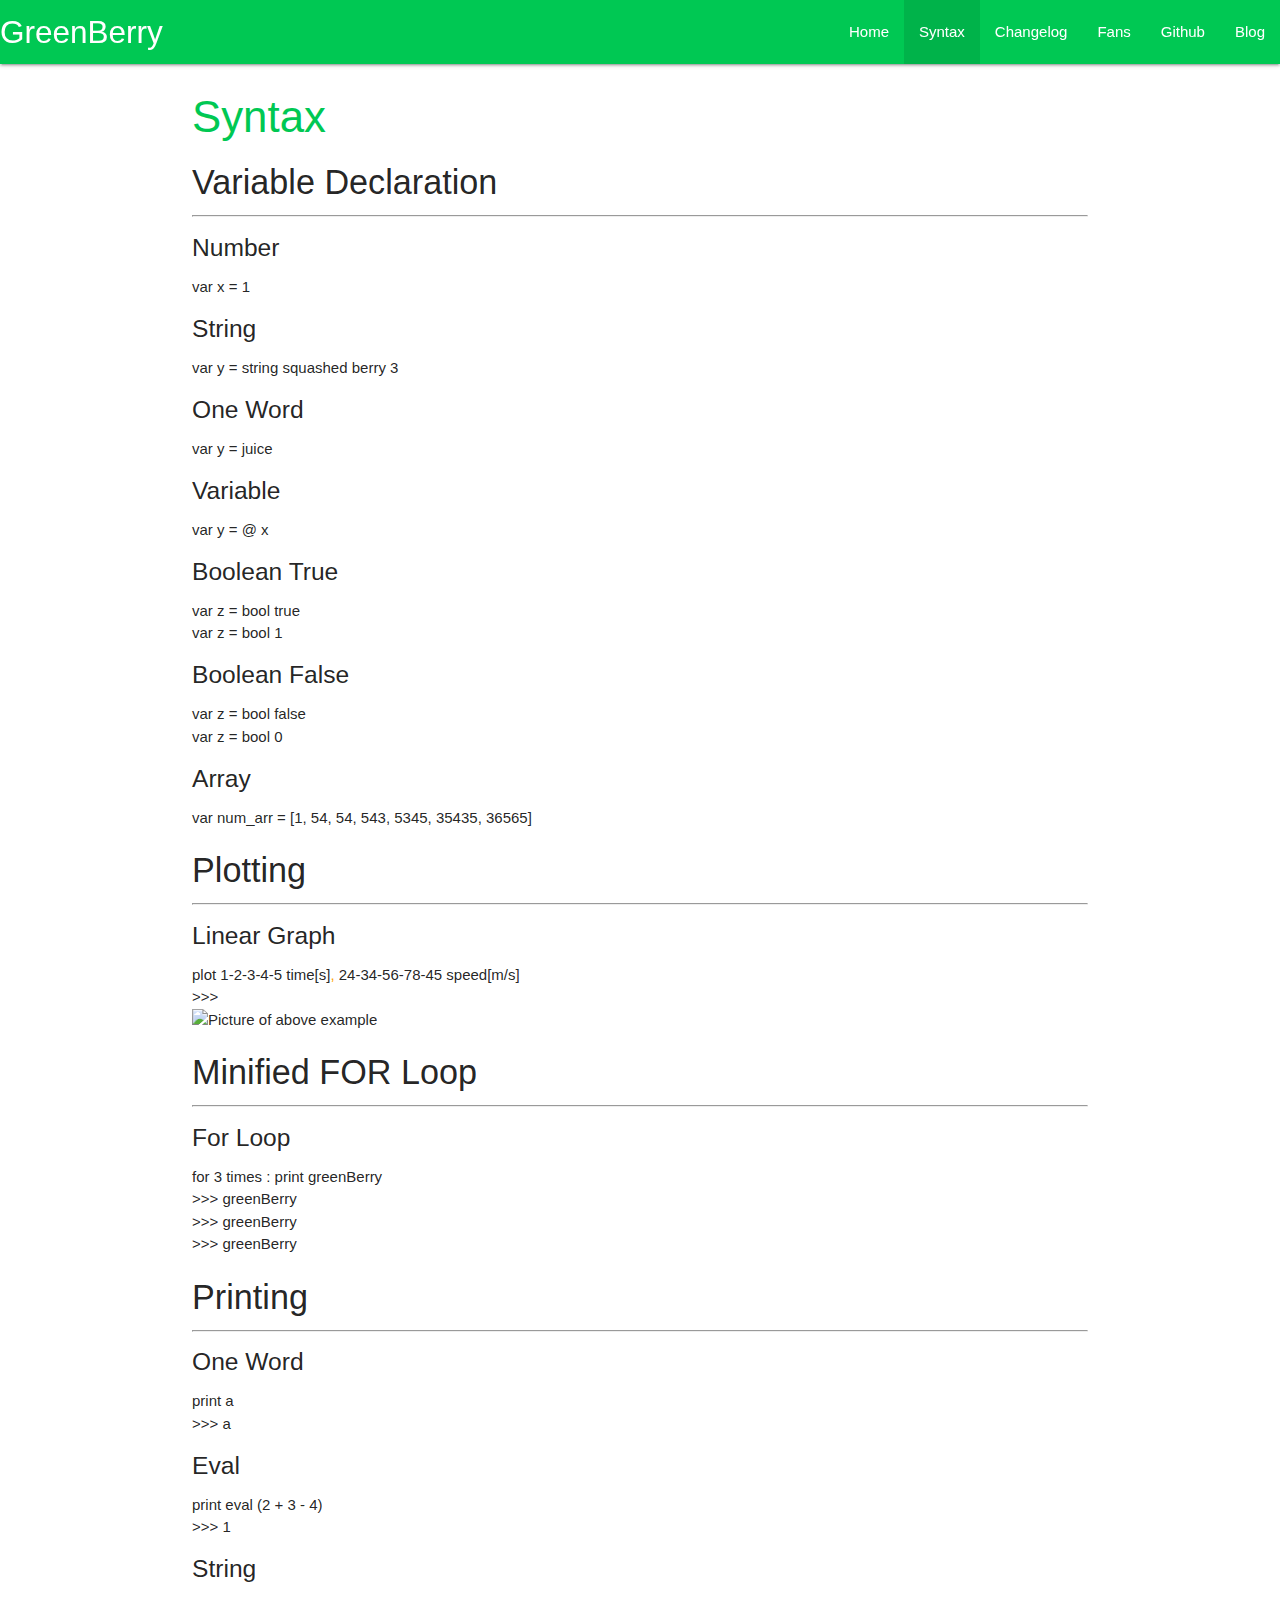
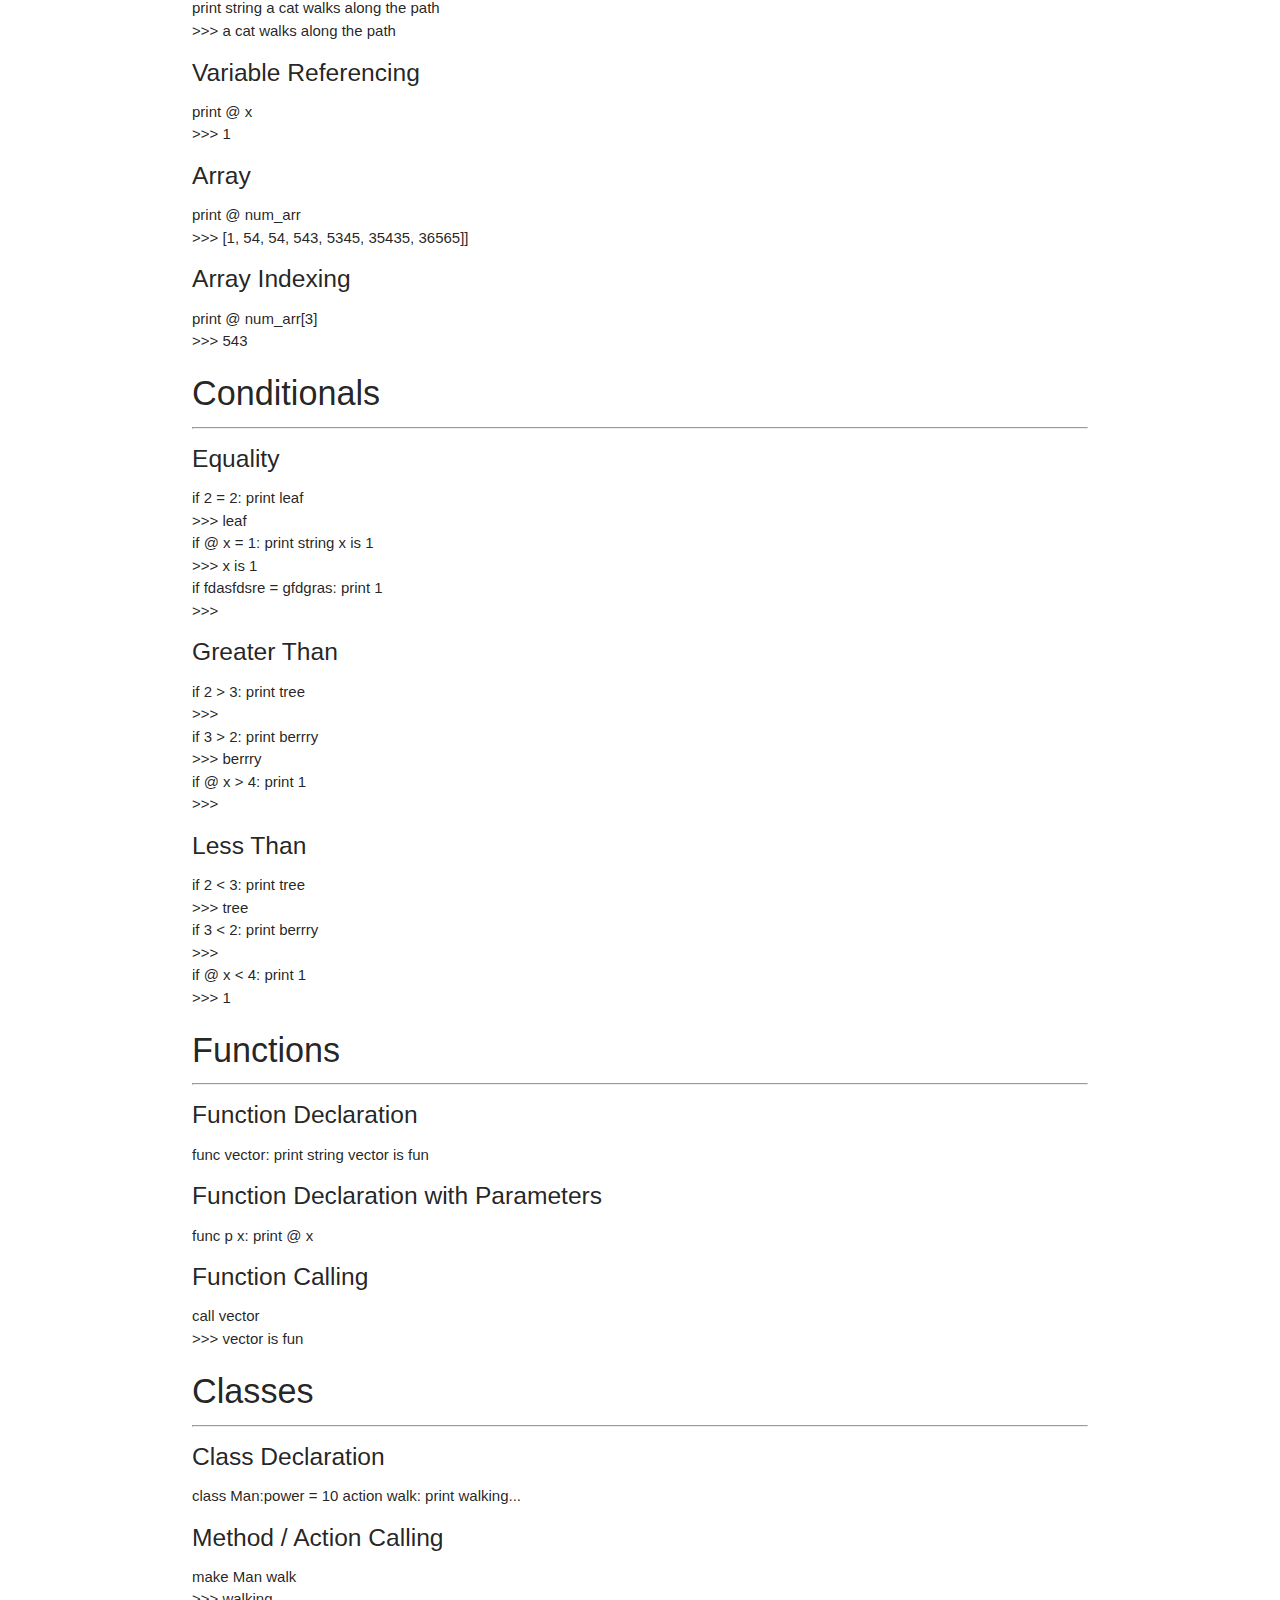
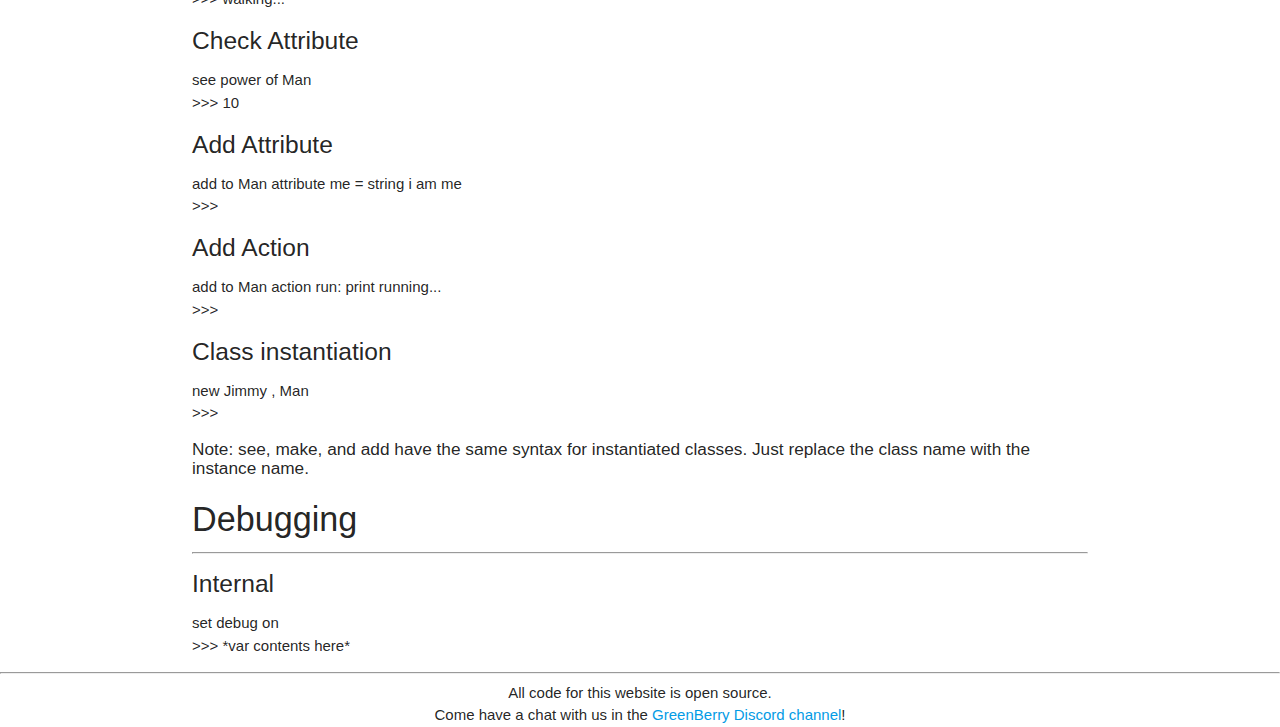
==== commit 715bbb65: "docs: :memo: Add the "new" syntax to the documentation" ====
--- a/docs/syntax.html
+++ b/docs/syntax.html
@@ -7,7 +7,7 @@
     <meta http-equiv="X-UA-Compatible" content="ie=edge">
     <meta name="description" content="A simple one-line statement programming language made with Python!">
     <meta name="keywords" content="python,programming,language,open,source,github">
-    <title>GreenBerry</title>
+    <title>GreenBerry - Syntax</title>
     <link rel="shortcut icon" href="favicon.ico" type="image/x-icon">
     <link href="https://fonts.googleapis.com/icon?family=Material+Icons" rel="stylesheet">
     <link rel="stylesheet" href="https://cdnjs.cloudflare.com/ajax/libs/materialize/1.0.0/css/materialize.min.css">
@@ -46,41 +46,50 @@
             <hr>
             <h5>Number</h5>
             <p class="code">
-                <span class="code-keyword">var</span> <span class="code-variable">x</span> = <span class="code-number">1</span>
+                <span class="code-keyword">var</span> <span class="code-variable">x</span> = <span
+                    class="code-number">1</span>
             </p>
             <h5>String</h5>
             <p class="code">
-                <span class="code-keyword">var</span> <span class="code-variable">y</span> = <span class="code-keyword">string</span>
+                <span class="code-keyword">var</span> <span class="code-variable">y</span> = <span
+                    class="code-keyword">string</span>
                 <span class="code-string">squashed berry 3</span>
             </p>
             <h5>One Word</h5>
             <p class="code">
-                <span class="code-keyword">var</span> <span class="code-variable">y</span> = <span class="code-string">juice</span>
+                <span class="code-keyword">var</span> <span class="code-variable">y</span> = <span
+                    class="code-string">juice</span>
             </p>
             <h5>Variable</h5>
             <p class="code">
-                <span class="code-keyword">var</span> <span class="code-variable">y</span> = <span class="code-keyword">@</span>
+                <span class="code-keyword">var</span> <span class="code-variable">y</span> = <span
+                    class="code-keyword">@</span>
                 <span class="code-variable">x</span>
             </p>
             <h5>Boolean True</h5>
             <p class="code">
-                <span class="code-keyword">var</span> <span class="code-variable">z</span> = <span class="code-keyword">bool</span>
+                <span class="code-keyword">var</span> <span class="code-variable">z</span> = <span
+                    class="code-keyword">bool</span>
                 <span class="code-bool">true</span>
                 <br>
-                <span class="code-keyword">var</span> <span class="code-variable">z</span> = <span class="code-keyword">bool</span>
+                <span class="code-keyword">var</span> <span class="code-variable">z</span> = <span
+                    class="code-keyword">bool</span>
                 <span class="code-number">1</span>
             </p>
             <h5>Boolean False</h5>
             <p class="code">
-                <span class="code-keyword">var</span> <span class="code-variable">z</span> = <span class="code-keyword">bool</span>
+                <span class="code-keyword">var</span> <span class="code-variable">z</span> = <span
+                    class="code-keyword">bool</span>
                 <span class="code-bool">false</span>
                 <br>
-                <span class="code-keyword">var</span> <span class="code-variable">z</span> = <span class="code-keyword">bool</span>
+                <span class="code-keyword">var</span> <span class="code-variable">z</span> = <span
+                    class="code-keyword">bool</span>
                 <span class="code-number">0</span>
             </p>
             <h5>Array</h5>
             <p class="code">
-                <span class="code-keyword">var</span> <span class="code-variable">num_arr</span> = <span class="code-number">[1,
+                <span class="code-keyword">var</span> <span class="code-variable">num_arr</span> = <span
+                    class="code-number">[1,
                     54, 54, 543, 5345, 35435, 36565]</span>
             </p>
         </div>
@@ -89,9 +98,12 @@
             <hr>
             <h5>Linear Graph</h5>
             <p class="code">
-                <span class="code-keyword">plot</span> 1,2,3,4,5 x-time 24,34,56,78,45 y-letters
-                <br>
-                >>>
+                <span class="code-keyword">plot</span>
+                <span class="code-number">1-2-3-4-5</span> time[s]<span style="color:orange">,</span>
+                <span class="code-number">24-34-56-78-45</span>
+                speed[m/s]<br />
+                >>> <br />
+                <img src="./images/linear_graph.png" alt="Picture of above example" width="40%" height="40%" />
             </p>
         </div>
         <div class="syntax-section">
@@ -99,7 +111,8 @@
             <hr>
             <h5>For Loop</h5>
             <p class="code">
-                <span class="code-keyword">for</span> <span class="code-number">3</span> <span class="code-keyword">times</span>
+                <span class="code-keyword">for</span> <span class="code-number">3</span> <span
+                    class="code-keyword">times</span>
                 : <span class="code-keyword">print</span> <span class="code-string">greenBerry</span>
                 <br>
                 >>> greenBerry <br>
@@ -118,34 +131,38 @@
             </p>
             <h5>Eval</h5>
             <p class="code">
-                <span class="code-keyword">print</span> <span class="code-variable">eval</span> <span class="code-number">(2
+                <span class="code-keyword">print</span> <span class="code-variable">eval</span> <span
+                    class="code-number">(2
                     + 3 - 4)</span>
                 <br>
                 >>> 1
             </p>
             <h5>String</h5>
             <p class="code">
-                <span class="code-keyword">print</span> <span class="code-variable">string</span> <span class="code-string">a
+                <span class="code-keyword">print</span> <span class="code-variable">string</span> <span
+                    class="code-string">a
                     cat walks along the path</span>
                 <br>
                 >>> a cat walks along the path
             </p>
             <h5>Variable Referencing</h5>
             <p class="code">
-                <span class="code-keyword">print</span> <span class="code-keyword">@</span> <span class="code-variable">x</span>
+                <span class="code-keyword">print</span> <span class="code-keyword">@</span> <span
+                    class="code-variable">x</span>
                 <br>
                 >>> 1
             </p>
             <h5>Array</h5>
             <p class="code">
-                <span class="code-keyword">print</span> <span class="code-keyword">@</span> <span class="code-variable">num_arr</span>
+                <span class="code-keyword">print</span> <span class="code-keyword">@</span> <span
+                    class="code-variable">num_arr</span>
                 <br>
                 >>> [1, 54, 54, 543, 5345, 35435, 36565]]
             </p>
             <h5>Array Indexing</h5>
             <p class="code">
-                <span class="code-keyword">print</span> <span class="code-keyword">@</span> <span class="code-variable">num_arr</span><span
-                    class="code-number">[3]</span>
+                <span class="code-keyword">print</span> <span class="code-keyword">@</span> <span
+                    class="code-variable">num_arr</span><span class="code-number">[3]</span>
                 <br>
                 >>> 543
             </p>
@@ -155,35 +172,42 @@
             <hr>
             <h5>Equality</h5>
             <p class="code">
-                <span class="code-keyword">if</span> <span class="code-number">2</span> = <span class="code-number">2</span>:
+                <span class="code-keyword">if</span> <span class="code-number">2</span> = <span
+                    class="code-number">2</span>:
                 <span class="code-keyword">print</span> <span class="code-string">leaf</span>
                 <br>
                 >>> leaf
                 <br>
-                <span class="code-keyword">if</span> <span class="code-keyword">@</span> <span class="code-variable">x</span>
-                = <span class="code-number">1</span>: <span class="code-keyword">print</span> <span class="code-variable">string</span>
+                <span class="code-keyword">if</span> <span class="code-keyword">@</span> <span
+                    class="code-variable">x</span>
+                = <span class="code-number">1</span>: <span class="code-keyword">print</span> <span
+                    class="code-variable">string</span>
                 <span class="code-string">x is 1</span>
                 <br>
                 >>> x is 1
                 <br>
-                <span class="code-keyword">if</span> <span class="code-string">fdasfdsre</span> = <span class="code-string">gfdgras</span>:
+                <span class="code-keyword">if</span> <span class="code-string">fdasfdsre</span> = <span
+                    class="code-string">gfdgras</span>:
                 <span class="code-keyword">print</span> <span class="code-number">1</span>
                 <br>
                 >>>
             </p>
             <h5>Greater Than</h5>
             <p class="code">
-                <span class="code-keyword">if</span> <span class="code-number">2</span> > <span class="code-number">3</span>:
+                <span class="code-keyword">if</span> <span class="code-number">2</span> > <span
+                    class="code-number">3</span>:
                 <span class="code-keyword">print</span> <span class="code-string">tree</span>
                 <br>
                 >>>
                 <br>
-                <span class="code-keyword">if</span> <span class="code-number">3</span> > <span class="code-number">2</span>:
+                <span class="code-keyword">if</span> <span class="code-number">3</span> > <span
+                    class="code-number">2</span>:
                 <span class="code-keyword">print</span> <span class="code-string">berrry</span>
                 <br>
                 >>> berrry
                 <br>
-                <span class="code-keyword">if</span> <span class="code-keyword">@</span> <span class="code-variable">x</span>
+                <span class="code-keyword">if</span> <span class="code-keyword">@</span> <span
+                    class="code-variable">x</span>
                 > <span class="code-number">4</span>:
                 <span class="code-keyword">print</span> <span class="code-number">1</span>
                 <br>
@@ -203,7 +227,8 @@
                 <br>
                 >>>
                 <br>
-                <span class="code-keyword">if</span> <span class="code-keyword">@</span> <span class="code-variable">x</span>
+                <span class="code-keyword">if</span> <span class="code-keyword">@</span> <span
+                    class="code-variable">x</span>
                 &lt; <span class="code-number">4</span>:
                 <span class="code-keyword">print</span> <span class="code-number">1</span>
                 <br>
@@ -215,12 +240,14 @@
             <hr>
             <h5>Function Declaration</h5>
             <p class="code">
-                <span class="code-keyword">func</span> <span class="code-variable">vector</span>: <span class="code-keyword">print</span>
+                <span class="code-keyword">func</span> <span class="code-variable">vector</span>: <span
+                    class="code-keyword">print</span>
                 <span class="code-variable">string</span> <span class="code-string">vector is fun</span>
             </p>
             <h5>Function Declaration with Parameters</h5>
             <p class="code">
-                <span class="code-keyword">func</span> <span class="code-variable">p x</span>: <span class="code-keyword">print</span>
+                <span class="code-keyword">func</span> <span class="code-variable">p x</span>: <span
+                    class="code-keyword">print</span>
                 <span class="code-keyword">@</span> <span class="code-variable">x</span>
             </p>
             <h5>Function Calling</h5>
@@ -235,8 +262,10 @@
             <hr>
             <h5>Class Declaration</h5>
             <p class="code">
-                <span class="code-keyword">class</span> <span class="code-variable">Man</span>:<span class="code-variable">power</span>
-                = <span class="code-number">10</span> <span class="code-keyword">action</span> <span class="code-variable">walk</span>:
+                <span class="code-keyword">class</span> <span class="code-variable">Man</span>:<span
+                    class="code-variable">power</span>
+                = <span class="code-number">10</span> <span class="code-keyword">action</span> <span
+                    class="code-variable">walk</span>:
                 <span class="code-keyword">print</span> <span class="code-string">walking...</span>
             </p>
             <h5>Method / Action Calling</h5>
@@ -247,25 +276,41 @@
             </p>
             <h5>Check Attribute</h5>
             <p class="code">
-                <span class="code-keyword">see</span> <span class="code-variable">power</span> <span class="code-keyword">of</span>
+                <span class="code-keyword">see</span> <span class="code-variable">power</span> <span
+                    class="code-keyword">of</span>
                 <span class="code-variable">Man</span>
                 <br>
                 >>> 10
             </p>
             <h5>Add Attribute</h5>
             <p class="code">
-                <span class="code-keyword">add to</span> <span class="code-variable">Man</span> <span class="code-keyword">attribute</span>
-                <span class="code-variable">me</span> = <span class="code-keyword">string</span> <span class="code-string">i
+                <span class="code-keyword">add to</span> <span class="code-variable">Man</span> <span
+                    class="code-keyword">attribute</span>
+                <span class="code-variable">me</span> = <span class="code-keyword">string</span> <span
+                    class="code-string">i
                     am me</span>
                 <br>
                 >>>
             </p>
             <h5>Add Action</h5>
             <p class="code">
-                <span class="code-keyword">add to</span> <span class="code-variable">Man</span> <span class="code-keyword">action</span>
-                <span class="code-variable">run</span>: <span class="code-keyword">print</span> <span class="code-string">running...</span>
-                <br>
-                >>>
+                <span class="code-keyword">add to</span> <span class="code-variable">Man</span> <span
+                    class="code-keyword">action</span>
+                <span class="code-variable">run</span>: <span class="code-keyword">print</span> <span
+                    class="code-string">running...</span>
+                <br>
+                >>>
+            <h5>Class instantiation</h5>
+            <p class="code">
+                <span class="code-keyword">new</span> <span class="code-variable">Jimmy</span>
+                ,
+                <span class="code-variable">Man</span>
+                <br>
+                >>>
+            </p>
+            <h6>Note: see, make, and add have the same syntax for instantiated classes. 
+                Just replace the class name with the instance name.
+            </h6>
             </p>
         </div>
         <div class="syntax-section">
@@ -282,11 +327,12 @@
     <footer>
         <hr>
         <div class="center-align">
-            All code for this website is open source.
+            All code for this website is open source.<br />Come have a chat with us in the <a
+                href="https://discord.gg/pffxfQE">GreenBerry Discord channel</a>!
         </div>
     </footer>
-    <script src="https://cdnjs.cloudflare.com/ajax/libs/jquery/3.3.1/jquery.min.js" integrity="sha256-FgpCb/KJQlLNfOu91ta32o/NMZxltwRo8QtmkMRdAu8="
-        crossorigin="anonymous"></script>
+    <script src="https://cdnjs.cloudflare.com/ajax/libs/jquery/3.3.1/jquery.min.js"
+        integrity="sha256-FgpCb/KJQlLNfOu91ta32o/NMZxltwRo8QtmkMRdAu8=" crossorigin="anonymous"></script>
     <script src="https://cdnjs.cloudflare.com/ajax/libs/materialize/1.0.0/js/materialize.min.js"></script>
     <script src="./js/script.js"></script>
 </body>
